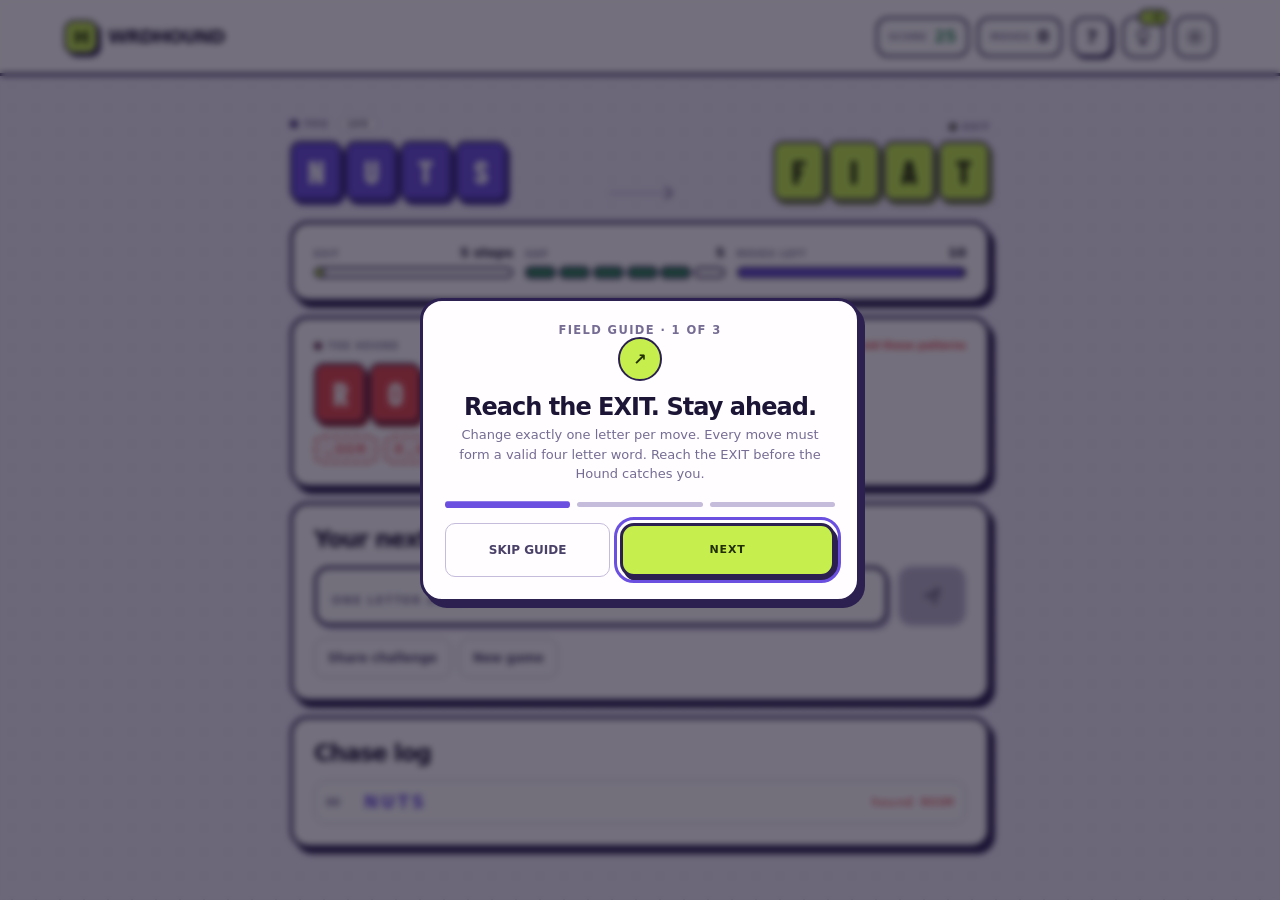
==== index.html @ 64053a0b "first commit" ====
<!doctype html>
<html lang="en" data-theme="light">
<head>
  <meta charset="utf-8">
  <meta name="viewport" content="width=device-width, initial-scale=1, viewport-fit=cover, interactive-widget=resizes-content">
  <meta name="theme-color" content="#eee9f7">
  <meta name="description" content="WRDHOUND. Outrun the hound across the dictionary, one letter at a time.">
  <meta name="mobile-web-app-capable" content="yes">
  <meta name="apple-mobile-web-app-status-bar-style" content="black-translucent">
  <meta name="apple-mobile-web-app-capable" content="yes">
  <meta name="apple-mobile-web-app-title" content="WRDHOUND">
  <link rel="manifest" href="manifest.webmanifest">
  <link rel="apple-touch-icon" href="icon-180.png">
  <link rel="icon" href="data:image/svg+xml,%3Csvg xmlns='http://www.w3.org/2000/svg' viewBox='0 0 64 64'%3E%3Crect x='4' y='4' width='56' height='56' rx='14' fill='%23c6ef4e' stroke='%232b2050' stroke-width='5'/%3E%3Ctext x='32' y='45' font-size='36' font-weight='900' text-anchor='middle' fill='%232b2050' font-family='sans-serif'%3EH%3C/text%3E%3C/svg%3E">
  <title>WRDHOUND | Word Chase</title>
  <script>
    (() => { try {
      const saved = localStorage.getItem('wrdhound-theme');
      const theme = (saved === 'light' || saved === 'dark') ? saved : (matchMedia('(prefers-color-scheme: dark)').matches ? 'dark' : 'light');
      document.documentElement.dataset.theme = theme;
      const color = document.querySelector('meta[name="theme-color"]');
      if (color) color.content = theme === 'dark' ? '#151026' : '#eee9f7';
    } catch (_) {} })();
  </script>
  <link rel="preconnect" href="https://fonts.googleapis.com">
  <link rel="preconnect" href="https://fonts.gstatic.com" crossorigin>
  <link href="https://fonts.googleapis.com/css2?family=Barlow+Condensed:wght@700;800&family=DM+Mono:wght@500&display=swap" rel="stylesheet">
  <link rel="stylesheet" href="hound.css">
  <script src="dictionary.js" defer></script>
  <script src="hound.js" defer></script>
</head>
<body>
  <div class="splash" id="splash" role="status" aria-live="polite">
    <div class="splash-card">
      <div class="splash-tiles" aria-hidden="true"><span>H</span><span>O</span><span>U</span><span>N</span><span>D</span></div>
      <h1>WRDHOUND</h1>
      <p>Outrun the hound. One letter at a time.</p>
      <div class="splash-track"><span id="splash-bar"></span></div>
      <small id="splash-text">Loading dictionary</small>
    </div>
  </div>

  <main class="game-page">
    <header class="game-header">
      <a class="wordmark" href="." aria-label="WRDHOUND home"><span class="brand-mark" aria-hidden="true">H</span><span>WRDHOUND</span></a>
      <div class="header-right">
        <div class="header-count">
          <span class="score-pill"><span class="metric-label">SCORE</span><strong id="score-label">25</strong></span>
          <span class="moves-pill"><span class="metric-label">MOVES</span><strong id="moves-label">0</strong></span>
        </div>
        <button class="guide-button" id="guide-button" type="button" aria-label="How to play">?</button>
        <button class="header-hint-button" id="hint-button" type="button" aria-label="Use hint" aria-haspopup="dialog">
          <svg viewBox="0 0 24 24" aria-hidden="true"><path d="M9 18h6m-5 3h4m-5-6.2a6 6 0 1 1 6 0c-.7.6-1 1.2-1 2.2h-4c0-1-.3-1.6-1-2.2Z"/></svg>
          <span class="header-hint-cost" id="hint-cost-chip">−5</span>
        </button>
        <button class="theme-toggle" id="theme-toggle" type="button" aria-label="Switch theme" aria-pressed="false">
          <svg class="sun-icon" viewBox="0 0 24 24" aria-hidden="true"><circle cx="12" cy="12" r="3.7"/><path d="M12 2v2m0 16v2M4.9 4.9l1.4 1.4m11.4 11.4 1.4 1.4M2 12h2m16 0h2M4.9 19.1l1.4-1.4m11.4-11.4 1.4-1.4"/></svg>
          <svg class="moon-icon" viewBox="0 0 24 24" aria-hidden="true"><path d="M20.4 15.2A8.7 8.7 0 0 1 8.8 3.6 8.9 8.9 0 1 0 20.4 15.2Z"/></svg>
        </button>
      </div>
    </header>

    <div class="backdrop tutorial-backdrop" id="tutorial-dialog" hidden>
      <section class="dialog tutorial-dialog" role="dialog" aria-modal="true" aria-labelledby="tutorial-title" aria-describedby="tutorial-copy">
        <div class="tutorial-kicker" id="tutorial-step-label">FIELD GUIDE · 1 OF 3</div>
        <span class="dialog-icon" aria-hidden="true" id="tutorial-icon">↗</span>
        <h2 id="tutorial-title">Reach the EXIT. Stay ahead.</h2>
        <p id="tutorial-copy">Change one letter per move to turn your starting word into the EXIT word. Every move must be a real four letter word.</p>
        <div class="tutorial-progress" aria-hidden="true"><i class="active"></i><i></i><i></i></div>
        <div class="dialog-actions">
          <button class="secondary-button" id="tutorial-skip" type="button">SKIP GUIDE</button>
          <button class="ink-button" id="tutorial-next" type="button">NEXT</button>
        </div>
      </section>
    </div>

    <div class="backdrop" id="hint-confirmation" hidden>
      <section class="dialog" role="dialog" aria-modal="true" aria-labelledby="hint-title">
        <span class="dialog-icon" aria-hidden="true">?</span>
        <h2 id="hint-title">Use a hint?</h2>
        <p>The hint finds a safe move on a route that beats the Hound, then plays it for you.</p>
        <div class="dialog-row"><span>Total cost, hint plus move</span><strong id="hint-confirm-cost">6</strong></div>
        <div class="dialog-row"><span>Score after hint</span><strong id="hint-confirm-balance">19</strong></div>
        <div class="dialog-actions">
          <button class="secondary-button" id="hint-cancel-button" type="button">CANCEL</button>
          <button class="ink-button" id="hint-confirm-button" type="button">USE HINT</button>
        </div>
      </section>
    </div>

    <div class="backdrop" id="new-confirmation" hidden>
      <section class="dialog" role="dialog" aria-modal="true" aria-labelledby="new-title">
        <span class="dialog-icon" aria-hidden="true">!</span>
        <h2 id="new-title">Start a new game?</h2>
        <p>Your current chase and campaign score will be reset to level 0.</p>
        <div class="dialog-actions">
          <button class="secondary-button" id="new-cancel-button" type="button">KEEP PLAYING</button>
          <button class="ink-button" id="new-confirm-button" type="button">NEW GAME</button>
        </div>
      </section>
    </div>

    <section class="game-workspace" aria-label="WRDHOUND puzzle">
      <div id="loading" class="loading-progress" role="status" hidden>
        <div class="loading-track"><span></span></div><p id="loading-text">Releasing the hound</p>
      </div>

      <div id="game" hidden>
        <section class="route-panel" aria-label="Your word and the exit">
          <div class="route-end">
            <span class="route-label"><i class="route-dot you-dot"></i> YOU <strong class="level-badge" id="level-label">LV0</strong></span>
            <div class="word-display" id="you-word"></div>
          </div>
          <div class="route-connector" aria-hidden="true"><i></i></div>
          <div class="route-end route-end-target">
            <span class="route-label"><i class="route-dot exit-dot"></i> EXIT</span>
            <div class="word-display word-display-exit" id="exit-word"></div>
          </div>
        </section>

        <section class="card-panel status-strip" aria-label="Chase status">
          <div class="meter"><div class="meter-head"><span>EXIT</span><strong id="exit-dist">0</strong></div><div class="bar"><span id="exit-bar"></span></div></div>
          <div class="meter"><div class="meter-head"><span>GAP</span><strong id="gap-val">0</strong></div><div class="pips" id="gap-pips"></div></div>
          <div class="meter"><div class="meter-head"><span>MOVES LEFT</span><strong id="moves-left">0</strong></div><div class="bar bar-moves"><span id="moves-bar"></span></div></div>
        </section>

        <section class="card-panel hound-panel" id="hound-panel" aria-label="The Hound">
          <div class="hound-top"><span class="route-label"><i class="route-dot hound-dot"></i> THE HOUND</span><span class="danger-note">Avoid these patterns</span></div>
          <div class="word-display word-display-hound" id="hound-word"></div>
          <ul class="danger-list" id="danger-list" aria-label="Danger patterns"></ul>
        </section>

        <section class="card-panel entry-panel" id="entry-panel">
          <div class="panel-heading"><h2>Your next word</h2></div>
          <form id="move-form" novalidate>
            <label class="sr-only" for="word-entry">Enter your next four letter word</label>
            <input id="word-entry" type="text" enterkeyhint="send" autocomplete="off" autocorrect="off" autocapitalize="characters" spellcheck="false" maxlength="4" placeholder="ONE LETTER AWAY">
            <button class="ink-button send-button" id="submit-button" type="submit" aria-label="Send word" disabled>
              <svg viewBox="0 0 24 24" aria-hidden="true"><path d="M4 12 20 4l-5 16-3-7-8-1Zm8 1 8-9"/></svg>
            </button>
          </form>
          <p id="message" class="game-message" role="status" aria-live="polite" hidden></p>
          <div class="entry-actions">
            <button class="secondary-button" id="share-challenge-button" type="button">Share challenge</button>
            <button class="secondary-button" id="new-game-button" type="button">New game</button>
          </div>
        </section>

        <section class="card-panel finish-panel" id="finish-panel" hidden>
          <div class="finish-badge" id="finish-badge" aria-hidden="true"></div>
          <h2 id="finish-title">Escaped!</h2>
          <p id="finish-description"></p>
          <p class="share-status" id="share-status" role="status" aria-live="polite"></p>
          <div class="finish-actions">
            <button class="ink-button" id="finish-primary" type="button">NEXT LEVEL</button>
            <button class="secondary-button" id="finish-secondary" type="button">SHARE RESULT</button>
          </div>
        </section>

        <section class="card-panel chain-panel" aria-label="Chase log">
          <div class="panel-heading"><h2>Chase log</h2></div>
          <ol class="chain-list" id="chain-list"></ol>
        </section>
        <p class="sr-only" id="sr-live" aria-live="polite"></p>
      </div>

      <section class="card-panel state-error" id="error-panel" hidden role="alert">
        <p id="error-message">The puzzle could not be loaded.</p>
        <button class="ink-button" id="retry-button" type="button">TRY AGAIN</button>
      </section>
    </section>
  </main>
  <script>
    if ('serviceWorker' in navigator && location.protocol.startsWith('http')) {
      addEventListener('load', () => navigator.serviceWorker.register('sw.js').catch(() => {}));
    }
  </script>
</body>
</html>
---- hound.css ----
:root {
  color-scheme: light;
  --canvas:#eee9f7; --paper:#fffdff; --paper-strong:#fff; --ink:#1d1535; --ink-soft:#4a4068; --muted:#766c93;
  --line:#c5bbdb; --line-strong:#2b2050; --dot:rgb(43 32 80/15%);
  --tile:#6a4fe0; --tile-ink:#fff; --tile-shadow:#3d2b9a;
  --accent:#c6ef4e; --accent-ink:#222f05;
  --hound:#e5484d; --hound-ink:#fff; --hound-shadow:#9b2428;
  --success:#2f8f5b; --success-bg:#e2f3e8; --error:#b3302f; --error-bg:#fbe6e6; --disabled:#bdb6cc;
  --radius-card:22px; --radius-control:15px;
  font-family:Inter,ui-sans-serif,system-ui,-apple-system,"Segoe UI",sans-serif;
  font-synthesis:none; text-rendering:optimizeLegibility; -webkit-font-smoothing:antialiased;
}
:root[data-theme="dark"] {
  color-scheme:dark;
  --canvas:#151026; --paper:#211a3a; --paper-strong:#2b2349; --ink:#f3effd; --ink-soft:#d2c9ea; --muted:#a69bc7;
  --line:#4f4476; --line-strong:#0b0816; --dot:rgb(220 210 255/12%);
  --tile:#8d7bff; --tile-ink:#140d33; --tile-shadow:#4e3fb5;
  --accent:#d3f56a; --hound:#ff6b70; --hound-ink:#2a0709; --hound-shadow:#a52f34;
  --success:#7fd6a2; --success-bg:#1f3a2e; --error:#ff9a96; --error-bg:#44272a; --disabled:#4f4670;
}
* { box-sizing:border-box; }
html,body { min-width:320px; min-height:100%; margin:0; }
body { background:var(--canvas); color:var(--ink); transition:background-color .2s, color .2s; }
button,input { font:inherit; }
button,a,input { -webkit-tap-highlight-color:transparent; touch-action:manipulation; }
button:focus-visible,input:focus-visible,a:focus-visible { outline:3px solid var(--accent); outline-offset:4px; }
[hidden] { display:none !important; }
.sr-only { position:absolute; width:1px; height:1px; overflow:hidden; clip-path:inset(50%); white-space:nowrap; }

/* splash */
.splash { position:fixed; inset:0; z-index:50; display:grid; place-items:center; padding:24px; background:var(--canvas);
  background-image:radial-gradient(var(--dot) 1.35px, transparent 1.5px); background-size:24px 24px;
  transition:opacity .45s ease, transform .45s ease, visibility .45s; }
.splash.out { opacity:0; transform:scale(1.04); visibility:hidden; pointer-events:none; }
.splash-card { width:min(100%,340px); text-align:center; }
.splash-tiles { display:flex; justify-content:center; gap:6px; }
.splash-tiles span { display:grid; width:clamp(42px,13vw,56px); height:clamp(52px,16vw,68px); place-items:center; border:3px solid var(--line-strong); border-radius:13px;
  background:var(--tile); color:var(--tile-ink); font:800 clamp(26px,8vw,34px)/1 "Barlow Condensed",Inter,sans-serif; box-shadow:3px 5px 0 var(--tile-shadow);
  animation:tile-drop .5s cubic-bezier(.2,.9,.3,1.3) both; }
.splash-tiles span:nth-child(5) { background:var(--hound); color:var(--hound-ink); box-shadow:3px 5px 0 var(--hound-shadow); animation-name:tile-chase; }
.splash-tiles span:nth-child(2) { animation-delay:.07s } .splash-tiles span:nth-child(3) { animation-delay:.14s }
.splash-tiles span:nth-child(4) { animation-delay:.21s } .splash-tiles span:nth-child(5) { animation-delay:.42s }
.splash h1 { margin:26px 0 6px; font:800 38px/1 "Barlow Condensed",Inter,sans-serif; letter-spacing:.06em; }
.splash p { margin:0 0 22px; color:var(--muted); font-size:13px; font-weight:700; }
.splash-track { height:10px; overflow:hidden; border:2px solid var(--line-strong); border-radius:99px; background:var(--paper); }
.splash-track span { display:block; width:0; height:100%; background:var(--accent); transition:width .35s ease; }
.splash small { display:block; margin-top:10px; color:var(--muted); font:500 11px "DM Mono",monospace; letter-spacing:.08em; text-transform:uppercase; }

/* layout */
.game-page { position:relative; isolation:isolate; min-height:100svh; overflow:hidden; }
.game-page::before { content:""; position:absolute; z-index:-1; inset:0; background-image:radial-gradient(var(--dot) 1.35px, transparent 1.5px); background-size:24px 24px; }
.game-header { display:grid; grid-template-columns:1fr auto; align-items:center; min-height:76px; padding:calc(12px + env(safe-area-inset-top)) clamp(14px,5vw,68px) 12px; gap:12px; border-bottom:3px solid var(--line-strong); background:var(--paper); }
.wordmark { display:inline-flex; align-items:center; gap:10px; color:var(--ink); font-size:18px; font-weight:950; letter-spacing:-.05em; text-decoration:none; }
.brand-mark { display:grid; width:34px; height:34px; place-items:center; border:2px solid var(--line-strong); border-radius:10px; background:var(--accent); color:var(--accent-ink); font-size:19px; box-shadow:3px 3px 0 var(--line-strong); }
.header-right,.header-count { display:flex; align-items:center; gap:8px; }
.header-right { gap:10px; }
.score-pill,.moves-pill { display:flex; align-items:center; gap:7px; min-height:40px; padding:0 11px; border:2px solid var(--line-strong); border-radius:12px; background:var(--paper-strong); font-variant-numeric:tabular-nums; }
.score-pill strong,.moves-pill strong { font-size:16px; font-weight:900; }
.score-pill strong { color:var(--success); }
.metric-label { color:var(--muted); font-size:9px; font-weight:900; letter-spacing:.1em; }
.theme-toggle,.header-hint-button { display:grid; place-items:center; width:42px; height:42px; position:relative; border:2px solid var(--line-strong); border-radius:13px; background:var(--paper-strong); color:var(--ink); cursor:pointer; transition:transform .12s; }
.theme-toggle:active,.header-hint-button:active { transform:scale(.92); }
.theme-toggle svg,.header-hint-button svg { width:20px; height:20px; fill:none; stroke:currentColor; stroke-width:1.8; stroke-linecap:round; stroke-linejoin:round; }
.header-hint-cost { position:absolute; top:-9px; right:-7px; padding:1px 6px; border:2px solid var(--line-strong); border-radius:99px; background:var(--accent); color:var(--accent-ink); font-size:10px; font-weight:900; }
.header-hint-button:disabled { opacity:.45; cursor:not-allowed; }
:root[data-theme="light"] .moon-icon,:root[data-theme="dark"] .sun-icon { display:none; }
.game-workspace { width:min(700px,calc(100% - 28px)); margin:0 auto; padding:26px 0 calc(24px + env(safe-area-inset-bottom)); }

/* route */
.route-panel { display:grid; grid-template-columns:1fr 34px 1fr; align-items:end; gap:6px; padding:0 0 20px; }
.route-end { display:flex; min-width:0; flex-direction:column; gap:9px; }
.route-end-target { align-items:flex-end; }
.route-label { display:flex; align-items:center; gap:6px; color:var(--muted); font-size:9px; font-weight:900; letter-spacing:.13em; }
.route-dot { width:8px; height:8px; border:2px solid var(--line-strong); border-radius:50%; }
.you-dot { background:var(--tile); } .exit-dot { background:var(--accent); } .hound-dot { background:var(--hound); }
.level-badge { margin-left:5px; padding:2px 7px; border:1px solid var(--line); border-radius:99px; background:var(--paper); color:var(--ink-soft); font-size:9px; }
.route-connector { position:relative; height:46px; margin-bottom:5px; }
.route-connector i { position:absolute; inset:auto 0 2px; height:2px; background:var(--line); }
.route-connector i::after { content:""; position:absolute; top:-4px; right:0; width:8px; height:8px; border-top:2px solid var(--muted); border-right:2px solid var(--muted); transform:rotate(45deg); }
.word-display { display:flex; gap:3px; }
.word-display span { display:grid; width:clamp(29px,8.7vw,52px); height:clamp(39px,11vw,60px); place-items:center; border:2px solid var(--line-strong); border-radius:10px;
  background:var(--tile); color:var(--tile-ink); font:800 clamp(22px,6.5vw,32px)/1 "Barlow Condensed",Inter,sans-serif; box-shadow:3px 4px 0 var(--tile-shadow); }
.word-display span.flip { animation:letter-flip .42s cubic-bezier(.2,.9,.3,1.2) both; }
.word-display-exit span { background:var(--accent); color:var(--accent-ink); box-shadow:3px 4px 0 color-mix(in srgb,var(--accent) 50%,var(--line-strong)); }
.word-display-hound span { background:var(--hound); color:var(--hound-ink); box-shadow:3px 4px 0 var(--hound-shadow); }
#you-word { view-transition-name:you; } #hound-word { view-transition-name:hound; } #exit-word { view-transition-name:exit; }

/* cards */
.card-panel { margin-top:14px; padding:16px; border:2.5px solid var(--line-strong); border-radius:18px; background:var(--paper); box-shadow:4px 5px 0 var(--line-strong); }
.panel-heading,.hound-top { display:flex; align-items:center; justify-content:space-between; gap:12px; }
.panel-heading h2 { margin:0; font-size:clamp(19px,3vw,23px); font-weight:950; letter-spacing:-.045em; }
.hound-panel { margin-top:14px; padding:14px; transition:box-shadow .2s, border-color .2s; }
.hound-panel.alert { border-color:var(--hound); box-shadow:4px 5px 0 var(--hound-shadow); }
.hound-top { margin-bottom:12px; }
.danger-note { color:var(--hound); font-size:10px; font-weight:800; }
.danger-list { display:flex; flex-wrap:wrap; gap:6px; margin:12px 0 0; padding:0; list-style:none; }
.danger-list li { padding:4px 9px; border:2px dashed var(--hound); border-radius:9px; color:var(--hound); font:500 13px "DM Mono",monospace; letter-spacing:.2em; background:color-mix(in srgb,var(--hound) 9%,transparent); }

/* radar meters */
.status-strip { display:grid; grid-template-columns:1fr 1fr 1.15fr; gap:12px; margin-top:0; padding:12px 14px 14px; }
.meter-head { display:flex; justify-content:space-between; align-items:baseline; gap:4px; margin-bottom:7px; color:var(--muted); font-size:8.5px; font-weight:900; letter-spacing:.12em; }
.meter-head strong { color:var(--ink); font-size:13px; letter-spacing:0; font-variant-numeric:tabular-nums; }
.bar { height:11px; overflow:hidden; border:2px solid var(--line-strong); border-radius:99px; background:var(--paper-strong); }
.bar span { display:block; width:0; height:100%; background:var(--accent); border-right:2px solid var(--line-strong); transition:width .45s cubic-bezier(.2,.8,.2,1), background-color .3s; }
.bar-moves span { background:var(--tile); } .bar-moves.low span { background:var(--hound); }
.pips { display:grid; grid-template-columns:repeat(6,1fr); gap:3px; }
.pips i { height:11px; border:2px solid var(--line-strong); border-radius:99px; background:var(--paper-strong); transition:background-color .25s, transform .25s; }
.pips i.on { background:var(--success); transform:scaleY(1.15); } .pips i.on.danger { background:var(--hound); }

/* log */
.chain-list { display:grid; gap:7px; margin:14px 0 0; padding:0; max-height:300px; overflow:auto; list-style:none; scroll-behavior:smooth; overscroll-behavior:contain; }
.chain-list li { display:grid; grid-template-columns:30px 1fr auto; align-items:center; gap:8px; min-height:44px; padding:5px 11px; border:1px solid var(--line); border-radius:12px; background:var(--paper-strong); }
.chain-list li.new { animation:row-in .28s ease both; }
.chain-list li > span { color:var(--muted); font-size:10px; font-weight:850; }
.chain-list li b { font-size:17px; font-weight:950; letter-spacing:.16em; color:var(--tile); }
.chain-list li em { color:var(--hound); font:500 12px "DM Mono",monospace; font-style:normal; letter-spacing:.1em; }
.chain-list li.chain-final { border-color:var(--success); background:var(--success-bg); } .chain-list li.chain-final b { color:var(--success); }

/* entry */
.entry-panel form { display:grid; grid-template-columns:minmax(0,1fr) auto; gap:10px; margin-top:14px; }
.entry-panel input { min-width:0; height:60px; padding:0 15px; border:3px solid var(--line-strong); border-radius:var(--radius-control); background:var(--paper-strong); color:var(--ink); font-size:22px; font-weight:950; letter-spacing:.24em; text-transform:uppercase; box-shadow:3px 4px 0 var(--line); transition:box-shadow .14s, border-color .14s; }
.entry-panel input:focus { border-color:var(--tile); box-shadow:0 0 0 4px color-mix(in srgb,var(--tile) 24%,transparent); outline:none; }
.entry-panel input.danger { border-color:var(--hound); box-shadow:0 0 0 4px color-mix(in srgb,var(--hound) 24%,transparent); }
.entry-panel input::placeholder { color:var(--muted); font-size:11px; letter-spacing:.13em; }
.entry-panel input.shake { animation:shake .38s; }
.ink-button { display:inline-flex; min-height:54px; align-items:center; justify-content:center; gap:10px; padding:0 20px; border:3px solid var(--line-strong); border-radius:14px; background:var(--accent); color:var(--accent-ink); cursor:pointer; font-size:11px; font-weight:950; letter-spacing:.08em; box-shadow:3px 4px 0 var(--line-strong); transition:transform .12s, box-shadow .12s, filter .12s; }
.ink-button svg { width:22px; height:22px; fill:none; stroke:currentColor; stroke-width:2; stroke-linecap:round; stroke-linejoin:round; }
.ink-button:hover:not(:disabled) { filter:brightness(1.05); transform:translate(-1px,-1px); box-shadow:4px 5px 0 var(--line-strong); }
.ink-button:active:not(:disabled) { transform:translate(2px,2px); box-shadow:1px 2px 0 var(--line-strong); }
.ink-button:disabled { border-color:var(--line); background:var(--disabled); color:color-mix(in srgb,var(--ink) 55%,transparent); box-shadow:none; cursor:not-allowed; }
.secondary-button { min-height:40px; padding:0 13px; border:1px solid var(--line); border-radius:10px; background:transparent; color:var(--ink-soft); cursor:pointer; font-size:12px; font-weight:800; transition:background-color .15s; }
.secondary-button:hover { background:var(--paper-strong); }
.entry-actions { display:flex; flex-wrap:wrap; gap:8px; margin-top:12px; }
.chain-list li.new b { animation:letter-flip .4s both; }
.game-message { margin:12px 0 0; padding:10px 12px; border:2px solid var(--success); border-radius:11px; background:var(--success-bg); color:var(--success); font-size:13px; font-weight:700; line-height:1.45; animation:row-in .22s ease both; }
.game-message.error { border-color:var(--error); background:var(--error-bg); color:var(--error); }

/* finish + dialog */
.finish-panel { text-align:center; animation:score-in .4s cubic-bezier(.2,.9,.3,1.2) both; }
.finish-badge { display:inline-grid; width:64px; height:64px; place-items:center; border:3px solid var(--line-strong); border-radius:18px; background:var(--accent); color:var(--accent-ink); font:800 36px "Barlow Condensed",sans-serif; box-shadow:3px 4px 0 var(--line-strong); }
.finish-panel.lost .finish-badge { background:var(--hound); color:var(--hound-ink); }
.finish-panel h2 { margin:12px 0 6px; font-size:30px; font-weight:950; letter-spacing:-.05em; }
.finish-panel p { max-width:440px; margin:0 auto 14px; color:var(--ink-soft); font-size:14px; line-height:1.6; }
.share-status { min-height:1.2em; color:var(--muted) !important; font-size:12px !important; }
.finish-actions { display:flex; flex-direction:column; gap:10px; align-items:center; } .finish-actions .ink-button { min-width:200px; }
.backdrop { position:fixed; inset:0; z-index:40; display:grid; place-items:center; padding:20px; background:rgb(14 9 30/58%); backdrop-filter:blur(3px); animation:fade .2s ease both; }
.dialog { width:min(100%,380px); padding:22px; border:3px solid var(--line-strong); border-radius:22px; background:var(--paper); box-shadow:5px 6px 0 var(--line-strong); text-align:center; animation:score-in .3s cubic-bezier(.2,.9,.3,1.2) both; }
.dialog-icon { display:inline-grid; width:44px; height:44px; place-items:center; border:2px solid var(--line-strong); border-radius:50%; background:var(--accent); color:var(--accent-ink); font-weight:900; }
.dialog h2 { margin:12px 0 4px; font-size:24px; font-weight:950; letter-spacing:-.04em; } .dialog > p { margin:0 0 14px; color:var(--muted); font-size:13px; line-height:1.5; }
.dialog-row { display:flex; justify-content:space-between; padding:9px 12px; margin-top:7px; border:1px solid var(--line); border-radius:11px; font-size:12px; color:var(--ink-soft); } .dialog-row strong { color:var(--ink); }
.dialog-actions { display:grid; grid-template-columns:1fr 1.3fr; gap:10px; margin-top:16px; }

.loading-progress { width:min(100%,300px); margin:16vh auto 0; text-align:center; }
.loading-track { height:8px; overflow:hidden; border:2px solid var(--line-strong); border-radius:99px; background:var(--paper); }
.loading-track span { display:block; width:34%; height:100%; background:var(--hound); animation:loading 1.4s ease-in-out infinite; }
.loading-progress p { color:var(--muted); font-size:12px; font-weight:700; }
.state-error { text-align:center; color:var(--error); } .state-error .ink-button { margin:14px auto 0; }

@keyframes tile-drop { from { opacity:0; transform:translateY(-26px) rotate(-6deg); } to { opacity:1; transform:none; } }
@keyframes tile-chase { from { opacity:0; transform:translateX(-90px) scaleX(1.3); } to { opacity:1; transform:none; } }
@keyframes letter-flip { 0% { transform:rotateX(90deg) scale(.9); opacity:0; } 100% { transform:none; opacity:1; } }
@keyframes row-in { from { opacity:0; transform:translateY(6px); } to { opacity:1; transform:none; } }
@keyframes score-in { from { opacity:0; transform:translateY(10px) scale(.96); } to { opacity:1; transform:none; } }
@keyframes fade { from { opacity:0; } to { opacity:1; } }
@keyframes shake { 20%,60% { transform:translateX(-7px); } 40%,80% { transform:translateX(7px); } }
@keyframes loading { from { transform:translateX(-120%); } to { transform:translateX(320%); } }
::view-transition-group(*) { animation-duration:.4s; animation-timing-function:cubic-bezier(.2,.8,.2,1); }
::view-transition-old(root),::view-transition-new(root) { animation-duration:.25s; }
@media (max-width:480px) { .wordmark span:last-child { display:none; } .game-header { gap:8px; } .header-right { gap:8px; } .header-count { gap:5px; } .score-pill,.moves-pill { min-height:36px; gap:5px; padding:0 8px; border-radius:10px; } .theme-toggle,.header-hint-button { width:38px; height:38px; border-radius:11px; } }
@media (max-width:350px) { .metric-label { display:none; } }
@media (min-width:900px) { .game-workspace { padding-top:40px; } .route-panel { grid-template-columns:1fr 62px 1fr; } .card-panel { padding:21px; border-width:3px; box-shadow:5px 6px 0 var(--line-strong); } }
@media (prefers-reduced-motion:reduce) { *,*::before,*::after { animation-duration:.01ms !important; animation-delay:0s !important; transition-duration:.01ms !important; } }


/* Accessibility and resilient small-screen behavior */
.dialog :focus-visible { outline-color:var(--tile); }
.backdrop { overscroll-behavior:contain; }
.dialog-actions button { min-width:0; }
@media (max-width:360px) {
  .dialog { padding:18px; }
  .dialog-actions { grid-template-columns:1fr; }
  .entry-actions .secondary-button { flex:1 1 100%; }
}
@media (prefers-contrast:more) {
  :root { --line:#81769c; --muted:#554b70; }
  :root[data-theme="dark"] { --line:#a69bc7; --muted:#d2c9ea; }
}

/* First run guide and compact viewport safeguards */
.guide-button {
  width:40px; height:40px; flex:0 0 40px; display:grid; place-items:center;
  border:2px solid var(--line-strong); border-radius:12px; background:var(--paper);
  color:var(--ink); font-family:inherit; font-size:18px; font-weight:900; line-height:1; cursor:pointer;
  box-shadow:2px 2px 0 var(--line-strong); transition:transform .18s ease,background .18s ease;
}
.guide-button:hover { transform:translateY(-2px); background:var(--accent); }
.tutorial-dialog { width:min(440px,100%); }
.tutorial-kicker { color:var(--muted); font-size:.72rem; font-weight:900; letter-spacing:.12em; }
.tutorial-progress { display:flex; gap:7px; margin:18px 0 4px; }
.tutorial-progress i { display:block; height:5px; flex:1; border-radius:99px; background:var(--line); transition:background .25s ease,transform .25s ease; }
.tutorial-progress i.active { background:var(--tile); transform:scaleY(1.35); }
.tutorial-backdrop { z-index:50; }
:where(button,input) { touch-action:manipulation; }
button:focus-visible,input:focus-visible { outline:3px solid var(--tile); outline-offset:3px; }
.game-workspace,.game-header,.card-panel,.route-panel,.status-strip,.hound-panel,.entry-panel,.chain-panel { min-width:0; }
.game-page { overflow-x:clip; }
.word-display { min-width:0; max-width:100%; }
.chain-list li { min-width:0; }
@media (max-width:480px) {
  .game-workspace { width:min(100% - 20px,700px); padding-top:16px; padding-bottom:calc(18px + env(safe-area-inset-bottom)); }
  .game-header { padding-left:10px; padding-right:10px; }
  .guide-button { width:36px; height:36px; flex-basis:36px; border-radius:10px; }
  .header-right { min-width:0; }
  .route-panel { gap:8px; padding:14px 10px; }
  .card-panel { padding:14px; }
  .entry-actions,.finish-actions { flex-wrap:wrap; }
  .entry-actions > button,.finish-actions > button { flex:1 1 130px; min-width:0; }
  .dialog { width:calc(100vw - 28px); max-height:calc(100svh - 28px); overflow-y:auto; }
  #word-entry { min-width:0; width:100%; font-size:16px; }
}
@media (max-width:360px) {
  .header-count { gap:4px; }
  .score-pill,.moves-pill { padding:0 6px; }
  .route-label { font-size:.68rem; }
  .word-display { gap:3px; }
  .word-display span { min-width:0; }
  .status-strip { gap:8px; }
}
@media (max-height:700px) and (max-width:600px) {
  .game-workspace { padding-top:10px; }
  .route-panel { padding-top:10px; padding-bottom:10px; }
  .card-panel { padding-top:11px; padding-bottom:11px; }
  .chain-list { max-height:150px; }
}
@media (prefers-reduced-motion:reduce) {
  .guide-button,.tutorial-progress i { transition:none; }
}
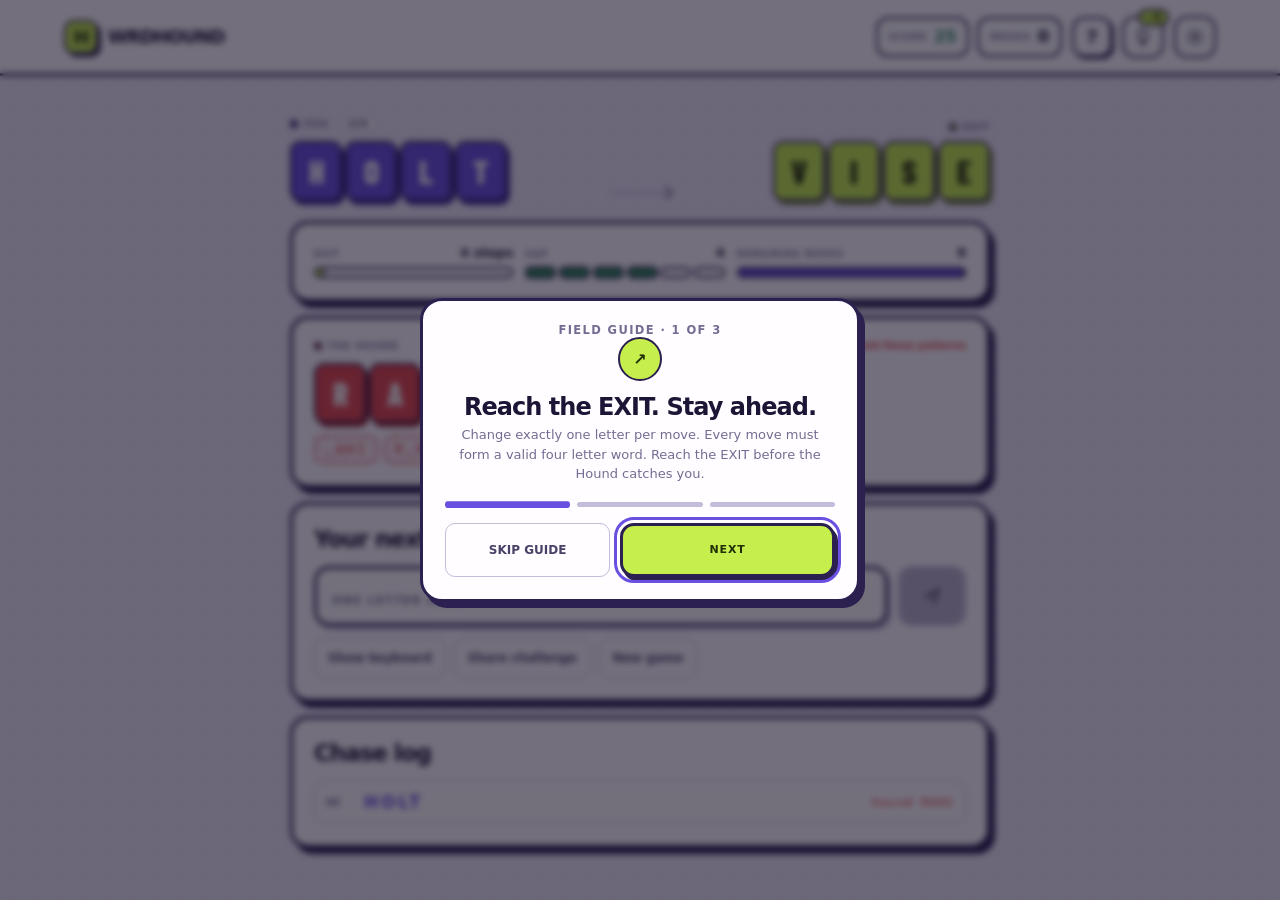
==== commit c3a96d68: "Add optional on-screen keyboard controls" ====
--- a/index.html
+++ b/index.html
@@ -121,7 +121,7 @@
         <section class="card-panel status-strip" aria-label="Chase status">
           <div class="meter"><div class="meter-head"><span>EXIT</span><strong id="exit-dist">0</strong></div><div class="bar"><span id="exit-bar"></span></div></div>
           <div class="meter"><div class="meter-head"><span>GAP</span><strong id="gap-val">0</strong></div><div class="pips" id="gap-pips"></div></div>
-          <div class="meter"><div class="meter-head"><span>MOVES LEFT</span><strong id="moves-left">0</strong></div><div class="bar bar-moves"><span id="moves-bar"></span></div></div>
+          <div class="meter"><div class="meter-head"><span>REMAINING MOVES</span><strong id="moves-left">0</strong></div><div class="bar bar-moves"><span id="moves-bar"></span></div></div>
         </section>
 
         <section class="card-panel hound-panel" id="hound-panel" aria-label="The Hound">
@@ -139,11 +139,25 @@
               <svg viewBox="0 0 24 24" aria-hidden="true"><path d="M4 12 20 4l-5 16-3-7-8-1Zm8 1 8-9"/></svg>
             </button>
           </form>
-          <p id="message" class="game-message" role="status" aria-live="polite" hidden></p>
           <div class="entry-actions">
+            <button class="secondary-button" id="keyboard-toggle" type="button" aria-expanded="false" aria-controls="word-keyboard">Show keyboard</button>
             <button class="secondary-button" id="share-challenge-button" type="button">Share challenge</button>
             <button class="secondary-button" id="new-game-button" type="button">New game</button>
           </div>
+          <div class="virtual-keyboard" id="word-keyboard" role="group" aria-label="On screen word keyboard" hidden>
+            <div class="keyboard-row">
+              <button class="key-button" type="button" data-key="Q" aria-label="Q">Q</button><button class="key-button" type="button" data-key="W" aria-label="W">W</button><button class="key-button" type="button" data-key="E" aria-label="E">E</button><button class="key-button" type="button" data-key="R" aria-label="R">R</button><button class="key-button" type="button" data-key="T" aria-label="T">T</button><button class="key-button" type="button" data-key="Y" aria-label="Y">Y</button><button class="key-button" type="button" data-key="U" aria-label="U">U</button><button class="key-button" type="button" data-key="I" aria-label="I">I</button><button class="key-button" type="button" data-key="O" aria-label="O">O</button><button class="key-button" type="button" data-key="P" aria-label="P">P</button>
+            </div>
+            <div class="keyboard-row keyboard-row-middle">
+              <button class="key-button" type="button" data-key="A" aria-label="A">A</button><button class="key-button" type="button" data-key="S" aria-label="S">S</button><button class="key-button" type="button" data-key="D" aria-label="D">D</button><button class="key-button" type="button" data-key="F" aria-label="F">F</button><button class="key-button" type="button" data-key="G" aria-label="G">G</button><button class="key-button" type="button" data-key="H" aria-label="H">H</button><button class="key-button" type="button" data-key="J" aria-label="J">J</button><button class="key-button" type="button" data-key="K" aria-label="K">K</button><button class="key-button" type="button" data-key="L" aria-label="L">L</button>
+            </div>
+            <div class="keyboard-row keyboard-row-bottom">
+              <button class="key-button key-action" type="button" data-key="ENTER" aria-label="Submit word">ENTER</button>
+              <button class="key-button" type="button" data-key="Z" aria-label="Z">Z</button><button class="key-button" type="button" data-key="X" aria-label="X">X</button><button class="key-button" type="button" data-key="C" aria-label="C">C</button><button class="key-button" type="button" data-key="V" aria-label="V">V</button><button class="key-button" type="button" data-key="B" aria-label="B">B</button><button class="key-button" type="button" data-key="N" aria-label="N">N</button><button class="key-button" type="button" data-key="M" aria-label="M">M</button>
+              <button class="key-button key-action" type="button" data-key="BACKSPACE" aria-label="Delete last letter">⌫</button>
+            </div>
+          </div>
+          <p id="message" class="game-message" role="status" aria-live="polite" hidden></p>
         </section>
 
         <section class="card-panel finish-panel" id="finish-panel" hidden>
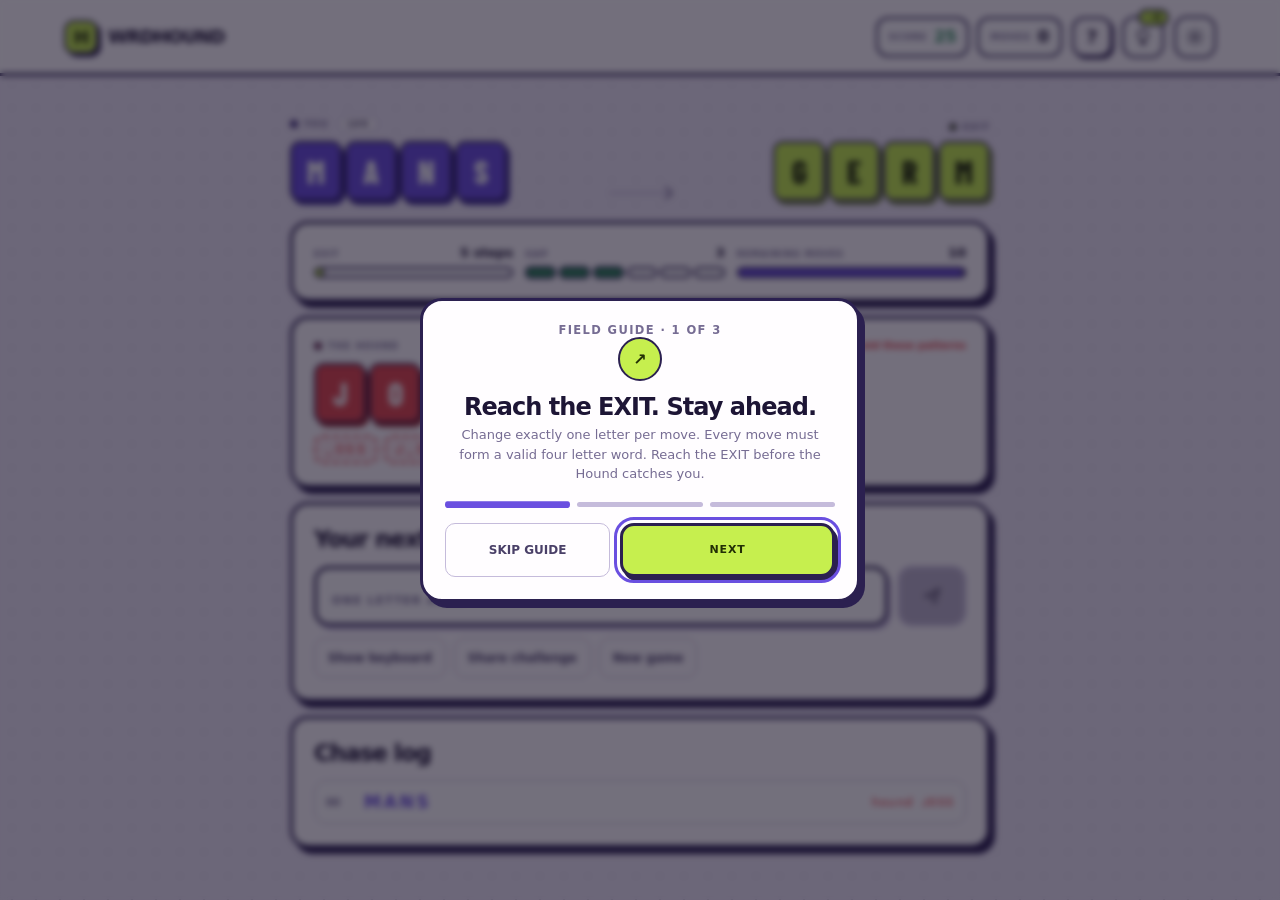
==== commit 7b4031d7: "Bust cached mobile stylesheet" ====
--- a/index.html
+++ b/index.html
@@ -25,7 +25,7 @@
   <link rel="preconnect" href="https://fonts.googleapis.com">
   <link rel="preconnect" href="https://fonts.gstatic.com" crossorigin>
   <link href="https://fonts.googleapis.com/css2?family=Barlow+Condensed:wght@700;800&family=DM+Mono:wght@500&display=swap" rel="stylesheet">
-  <link rel="stylesheet" href="hound.css">
+  <link rel="stylesheet" href="hound.css?v=4">
   <script src="dictionary.js" defer></script>
   <script src="hound.js" defer></script>
 </head>
--- a/hound.css
+++ b/hound.css
@@ -235,3 +235,212 @@
 @media (prefers-reduced-motion:reduce) {
   .guide-button,.tutorial-progress i { transition:none; }
 }
+
+
+/* Optional touch keyboard, styled as physical WRDHOUND letter tiles */
+.virtual-keyboard { display:grid; gap:7px; margin-top:13px; padding:10px; border:2px solid var(--line); border-radius:15px; background:var(--paper-strong); }
+.keyboard-row { display:flex; justify-content:center; gap:5px; }
+.key-button { display:grid; min-width:0; min-height:43px; flex:1 1 0; place-items:center; padding:0 3px; border:2px solid var(--line-strong); border-radius:8px; background:var(--paper); color:var(--ink); font:800 14px "DM Mono",monospace; box-shadow:0 3px 0 var(--line); cursor:pointer; user-select:none; }
+.key-button:active,.key-button.active { transform:translateY(2px); box-shadow:none; background:var(--tile); color:var(--tile-ink); }
+.key-button.key-action { flex:1.55 1 0; background:var(--accent); color:var(--accent-ink); font:900 10px Inter,ui-sans-serif,sans-serif; letter-spacing:.04em; }
+.keyboard-row-middle { padding:0 4%; }
+@media (max-width:380px) { .virtual-keyboard { padding:7px; gap:6px; } .keyboard-row { gap:3px; } .key-button { min-height:40px; border-radius:7px; font-size:12px; } .key-button.key-action { font-size:9px; } }
+
+
+/* Compact mobile play surface: keep the full chase loop in view */
+@media (max-width:600px) {
+  .game-header {
+    min-height:56px;
+    padding:calc(7px + env(safe-area-inset-top)) 10px 7px;
+    gap:7px;
+    border-bottom-width:2px;
+  }
+  .wordmark { gap:0; }
+  .brand-mark { width:32px; height:32px; border-radius:9px; box-shadow:2px 2px 0 var(--line-strong); }
+  .header-right { gap:6px; }
+  .header-count { gap:4px; }
+  .score-pill,.moves-pill {
+    min-height:34px;
+    padding:0 7px;
+    gap:4px;
+    border-width:1.5px;
+    border-radius:9px;
+  }
+  .metric-label { font-size:8px; letter-spacing:.06em; }
+  .score-pill strong,.moves-pill strong { font-size:14px; }
+  .guide-button,.theme-toggle,.header-hint-button {
+    width:34px;
+    height:34px;
+    flex:0 0 34px;
+    border-radius:9px;
+    box-shadow:2px 2px 0 var(--line-strong);
+  }
+  .theme-toggle svg,.header-hint-button svg { width:17px; height:17px; }
+  .header-hint-cost { top:-7px; right:-6px; font-size:9px; }
+
+  .game-workspace {
+    width:calc(100% - 18px);
+    padding:8px 0 calc(8px + env(safe-area-inset-bottom));
+  }
+  #game:not([hidden]) {
+    display:grid;
+    grid-template-columns:minmax(0,1fr);
+    gap:8px;
+  }
+  .route-panel {
+    grid-template-columns:minmax(0,1fr) 20px minmax(0,1fr);
+    align-items:end;
+    gap:5px;
+    padding:2px 5px 3px;
+  }
+  .route-end { gap:5px; }
+  .route-label { gap:5px; font-size:8px; letter-spacing:.1em; }
+  .route-dot { width:7px; height:7px; }
+  .level-badge { padding:1px 5px; font-size:8px; }
+  .route-connector { height:38px; margin-bottom:3px; }
+  .word-display { gap:3px; }
+  .word-display span {
+    width:clamp(30px,9vw,39px);
+    height:41px;
+    border-width:1.5px;
+    border-radius:9px;
+    font-size:24px;
+    box-shadow:2px 3px 0 var(--tile-shadow);
+  }
+  .word-display-exit span { box-shadow:2px 3px 0 color-mix(in srgb,var(--accent) 50%,var(--line-strong)); }
+
+  .card-panel,.hound-panel {
+    margin-top:0;
+    padding:9px 10px;
+    border-width:1.5px;
+    border-radius:15px;
+    box-shadow:2px 3px 0 var(--line-strong);
+  }
+  .status-strip {
+    grid-template-columns:1fr .82fr 1.12fr;
+    gap:8px;
+    padding:9px 10px;
+  }
+  .meter-head {
+    gap:3px;
+    margin-bottom:5px;
+    font-size:7px;
+    letter-spacing:.07em;
+  }
+  .meter-head strong { font-size:12px; }
+  .bar,.pips i { height:8px; }
+  .bar { border-width:1.5px; }
+  .pips { gap:2px; }
+  .pips i { border-width:1px; }
+
+  .hound-top { gap:6px; margin-bottom:7px; }
+  .hound-top .route-label { font-size:9px; }
+  .danger-note { font-size:9px; }
+  .word-display-hound span {
+    width:clamp(30px,9vw,39px);
+    height:38px;
+    font-size:23px;
+    box-shadow:2px 3px 0 var(--hound-shadow);
+  }
+  .danger-list { gap:4px; margin:7px 0 0; }
+  .danger-list li {
+    padding:3px 6px;
+    border-width:1.5px;
+    border-radius:7px;
+    font-size:10px;
+    letter-spacing:.14em;
+  }
+
+  .entry-panel .panel-heading h2 { font-size:17px; }
+  .entry-panel form { grid-template-columns:minmax(0,1fr) 48px; gap:7px; margin-top:8px; }
+  .entry-panel input {
+    height:46px;
+    padding:0 11px;
+    border-width:2px;
+    border-radius:11px;
+    font-size:18px;
+    letter-spacing:.18em;
+    box-shadow:2px 3px 0 var(--line);
+  }
+  .entry-panel input::placeholder { font-size:10px; }
+  .send-button { min-height:46px; width:48px; padding:0; border-width:2px; border-radius:11px; box-shadow:2px 3px 0 var(--line-strong); }
+  .send-button svg { width:19px; height:19px; }
+  .entry-actions {
+    display:grid;
+    grid-template-columns:repeat(3,minmax(0,1fr));
+    gap:6px;
+    margin-top:8px;
+  }
+  .entry-actions > button {
+    min-width:0;
+    min-height:34px;
+    padding:0 4px;
+    border-radius:8px;
+    font-size:9px;
+    line-height:1.15;
+    white-space:normal;
+  }
+  .virtual-keyboard {
+    gap:5px;
+    margin-top:8px;
+    padding:7px;
+    border-width:1.5px;
+    border-radius:11px;
+  }
+  .keyboard-row { gap:3px; }
+  .key-button {
+    min-height:34px;
+    padding:0 2px;
+    border-width:1.5px;
+    border-radius:6px;
+    font-size:11px;
+    box-shadow:0 2px 0 var(--line);
+  }
+  .key-button.key-action { flex:1.65 1 0; font-size:8px; letter-spacing:0; }
+
+  .chain-panel { padding:7px 9px; }
+  .chain-panel .panel-heading h2 { font-size:13px; }
+  .chain-list {
+    max-height:42px;
+    gap:4px;
+    margin:5px 0 0;
+    overflow-y:auto;
+  }
+  .chain-list li {
+    grid-template-columns:23px 1fr auto;
+    gap:5px;
+    min-height:34px;
+    padding:3px 7px;
+    border-radius:8px;
+  }
+  .chain-list li b { font-size:13px; letter-spacing:.12em; }
+  .chain-list li em { font-size:9px; }
+  .chain-list li > span { font-size:8px; }
+  .game-message { margin-top:7px; padding:7px 9px; font-size:11px; }
+}
+
+@media (max-width:380px) {
+  .header-right { gap:4px; }
+  .score-pill,.moves-pill { padding:0 5px; }
+  .metric-label { font-size:7px; }
+  .guide-button,.theme-toggle,.header-hint-button { width:31px; height:31px; flex-basis:31px; }
+  .status-strip { gap:6px; padding:8px; }
+  .meter-head { font-size:6.5px; }
+  .danger-list li { padding:3px 5px; font-size:9px; }
+  .entry-actions > button { font-size:8px; }
+  .key-button { min-height:32px; font-size:10px; }
+}
+
+@media (max-width:600px) and (max-height:740px) {
+  .game-workspace { padding-top:5px; padding-bottom:5px; }
+  #game:not([hidden]) { gap:6px; }
+  .route-panel { padding-top:0; }
+  .word-display span { height:36px; }
+  .word-display-hound span { height:34px; }
+  .card-panel,.hound-panel { padding-top:7px; padding-bottom:7px; }
+  .virtual-keyboard { gap:4px; margin-top:6px; padding:5px; }
+  .key-button { min-height:29px; }
+  .chain-panel { padding:5px 8px; }
+  .chain-panel .panel-heading h2 { font-size:11px; }
+  .chain-list { max-height:28px; margin:3px 0 0; overflow-y:auto; }
+}
